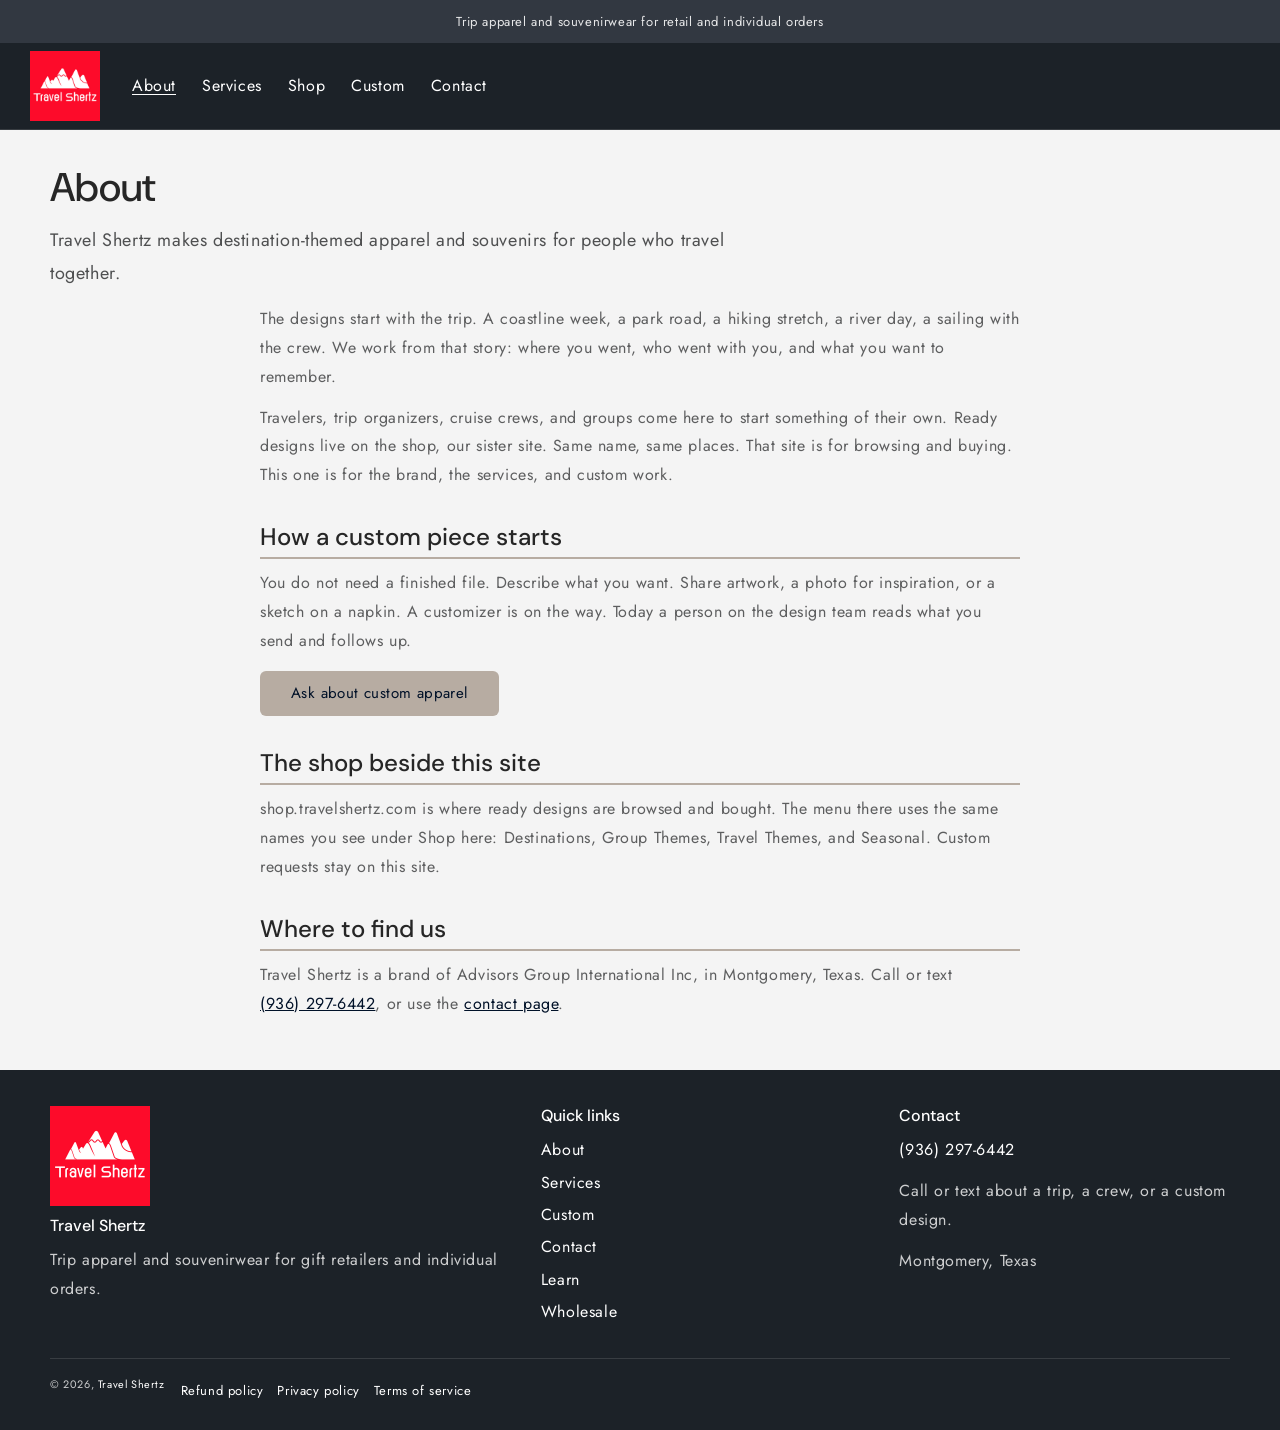
==== about/index.html @ 19f094b3 "Rebuild to Shop" ====
<!DOCTYPE html>
<html lang="en">
<head>
<meta charset="utf-8">
<meta name="viewport" content="width=device-width, initial-scale=1">
<title>About – Travel Shertz</title>
<meta name="description" content="Travel Shertz makes destination-themed apparel and souvenirs for travelers, groups, and cruise crews. Custom design starts here.">

<link rel="canonical" href="https://travelshertz.com/about/">
<meta name="theme-color" content="#1c2228">
<link rel="icon" href="/assets/logo.png">
<link rel="preconnect" href="https://fonts.googleapis.com">
<link rel="preconnect" href="https://fonts.gstatic.com" crossorigin>
<link href="https://fonts.googleapis.com/css2?family=DM+Sans:ital,opsz,wght@0,9..40,500;0,9..40,600&family=Jost:ital,wght@0,400;0,500;0,700;1,400&display=swap" rel="stylesheet">
<link rel="stylesheet" href="/assets/site.css">

<script>document.documentElement.classList.add("js")</script>
</head>
<body>
<a class="skip" href="#main">Skip to content</a>
<div class="announce"><p>Trip apparel and souvenirwear for retail and individual orders</p></div>
<header class="site-header">
  <div class="header-bar">
    <button class="nav-toggle" type="button" data-nav-toggle aria-expanded="false" aria-controls="nav">
      <span class="visually-hidden">Menu</span>
      <svg class="icon-open" xmlns="http://www.w3.org/2000/svg" fill="none" viewBox="0 0 18 16" aria-hidden="true"><path fill="currentColor" d="M1 .5a.5.5 0 1 0 0 1h15.71a.5.5 0 0 0 0-1zM.5 8a.5.5 0 0 1 .5-.5h15.71a.5.5 0 0 1 0 1H1A.5.5 0 0 1 .5 8m0 7a.5.5 0 0 1 .5-.5h15.71a.5.5 0 0 1 0 1H1a.5.5 0 0 1-.5-.5"/></svg>
      <svg class="icon-close" xmlns="http://www.w3.org/2000/svg" fill="none" viewBox="0 0 18 17" aria-hidden="true"><path fill="currentColor" d="M.865 15.978a.5.5 0 0 0 .707.707l7.433-7.431 7.579 7.282a.501.501 0 0 0 .846-.37.5.5 0 0 0-.153-.351L9.712 8.546l7.417-7.416a.5.5 0 1 0-.707-.708L8.991 7.853 1.413.573a.5.5 0 1 0-.693.72l7.563 7.268z"/></svg>
    </button>
    <a class="logo" href="/"><img src="/assets/logo.png" alt="Travel Shertz" width="70" height="70"></a>
    <span class="header-spacer" aria-hidden="true"></span>
    <nav id="nav" class="nav" data-nav aria-label="Primary">
      <ul class="primary">
        <li><a class="top" href="/about/" aria-current="page">About</a></li>
        <li><a class="top" href="/services/">Services</a></li>
        <li class="has-sub" data-sub>
          <div class="shop-line">
            <a class="top" href="https://shop.travelshertz.com">Shop</a>
            <button class="sub-toggle" type="button" data-sub-toggle aria-expanded="false" aria-label="Show shop topics"><svg viewBox="0 0 10 6" aria-hidden="true"><path fill="currentColor" d="M9.354.646a.5.5 0 0 0-.708 0L5 4.293 1.354.646a.5.5 0 0 0-.708.708l4 4a.5.5 0 0 0 .708 0l4-4a.5.5 0 0 0 0-.708"/></svg></button>
          </div>
          <div class="sub">
            <div><p class="sub-label">Destinations</p><ul><li><a href="https://shop.travelshertz.com/collections/usa-souvenir-designs">US States</a></li>
<li><a href="https://shop.travelshertz.com/collections/alaska-souvenir-designs">Alaska</a></li>
<li><a href="https://shop.travelshertz.com/collections/utah-souvenir-designs">Utah</a></li>
<li><a href="https://shop.travelshertz.com/collections/texas-souvenir-designs">Texas</a></li>
<li><a href="https://shop.travelshertz.com/collections/maine-souvenir-designs">Maine</a></li>
<li><a href="https://shop.travelshertz.com/collections/us-national-park-souvenir-designs">US National Parks</a></li></ul></div>
<div><p class="sub-label">Group Themes</p><ul><li><a href="https://shop.travelshertz.com/collections/group-coordination">Group Coordination</a></li>
<li><a href="https://shop.travelshertz.com/collections/cruise-crews">Cruise Crews</a></li></ul></div>
<div><p class="sub-label">Travel Themes</p><ul><li><a href="https://shop.travelshertz.com/collections/beach-themes">Beach Themes</a></li>
<li><a href="https://shop.travelshertz.com/collections/hiking-adventures">Hiking Adventures</a></li>
<li><a href="https://shop.travelshertz.com/collections/rafting">Rafting</a></li>
<li><a href="https://shop.travelshertz.com/collections/wanderlust">Wanderlust</a></li></ul></div>
<div class="sub-single"><ul><li><a href="https://shop.travelshertz.com/collections/holiday-designs">Seasonal</a></li></ul></div>
          </div>
        </li>
        <li><a class="top" href="/custom/">Custom</a></li>
        <li><a class="top" href="/contact/">Contact</a></li>
      </ul>
    </nav>
  </div>
</header>
<main id="main">
<div class="page-width page-intro">
  <h1>About</h1>
  <p class="lede">Travel Shertz makes destination-themed apparel and souvenirs for people who travel together.</p>
</div>
<div class="page-width prose">
  <p>The designs start with the trip. A coastline week, a park road, a hiking stretch, a river day, a sailing with the crew. We work from that story: where you went, who went with you, and what you want to remember.</p>
  <p>Travelers, trip organizers, cruise crews, and groups come here to start something of their own. Ready designs live on the shop, our sister site. Same name, same places. That site is for browsing and buying. This one is for the brand, the services, and custom work.</p>
  <h2>How a custom piece starts</h2>
  <p>You do not need a finished file. Describe what you want. Share artwork, a photo for inspiration, or a sketch on a napkin. A customizer is on the way. Today a person on the design team reads what you send and follows up.</p>
  <p><a class="btn" href="/custom/">Ask about custom apparel</a></p>
  <h2>The shop beside this site</h2>
  <p>shop.travelshertz.com is where ready designs are browsed and bought. The menu there uses the same names you see under Shop here: Destinations, Group Themes, Travel Themes, and Seasonal. Custom requests stay on this site.</p>
  <h2>Where to find us</h2>
  <p>Travel Shertz is a brand of Advisors Group International Inc, in Montgomery, Texas. Call or text <a href="tel:+19362976442">(936) 297-6442</a>, or use the <a href="/contact/">contact page</a>.</p>
</div>
</main>
<footer class="footer">
  <div class="page-width">
    <div class="footer-grid">
      <div>
        <img class="footer-logo" src="/assets/logo.png" alt="" width="100" height="100">
        <h2>Travel Shertz</h2>
        <p>Trip apparel and souvenirwear for gift retailers and individual orders.</p>
      </div>
      <div>
        <h2>Quick links</h2>
        <ul>
          <li><a href="/about/" aria-current="page">About</a></li>
          <li><a href="/services/">Services</a></li>
          <li><a href="/custom/">Custom</a></li>
          <li><a href="/contact/">Contact</a></li>
          <li><a href="/learn/">Learn</a></li>
          <li><a href="https://shop.travelshertz.com/pages/wholesale">Wholesale</a></li>
        </ul>
      </div>
      <div>
        <h2>Contact</h2>
        <p><a href="tel:+19362976442">(936) 297-6442</a></p>
        <p>Call or text about a trip, a crew, or a custom design.</p>
        <p>Montgomery, Texas</p>
      </div>
    </div>
    <div class="footer-base">
      <small>&copy; 2026, <a href="/">Travel Shertz</a></small>
      <ul>
        <li><a href="https://shop.travelshertz.com/policies/refund-policy">Refund policy</a></li>
        <li><a href="/privacy.html">Privacy policy</a></li>
        <li><a href="/terms.html">Terms of service</a></li>
      </ul>
    </div>
  </div>
</footer>
<script src="/assets/site.js"></script>
</body>
</html>
---- assets/site.css ----
/* Visual system matched to shop.travelshertz.com: Jost body, DM Sans headings, charcoal header, taupe buttons. */
:root {
  --bg: #f4f4f4;
  --paper: #ffffff;
  --ink: #2b2c2d;
  --strong: #262626;
  --muted: rgba(43, 44, 45, 0.75);
  --link: #001128;
  --header: #1c2228;
  --bar: #323841;
  --taupe: #b7aca2;
  --taupe-deep: #797068;
  --sand: #c2b7ac;
  --line: rgba(43, 44, 45, 0.16);
  --radius: 8px;
  --btn: 6px;
  --font: Jost, "Segoe UI", sans-serif;
  --display: "DM Sans", "Segoe UI", sans-serif;
  --page: 120rem;
}

*,
*::before,
*::after { box-sizing: border-box; }

html { font-size: 62.5%; scroll-behavior: smooth; }

body {
  margin: 0;
  min-height: 100%;
  background: var(--bg);
  color: var(--muted);
  font-family: var(--font);
  font-size: 1.6rem;
  font-weight: 400;
  letter-spacing: 0.06rem;
  line-height: 1.8;
}

img { max-width: 100%; height: auto; }

h1, h2, h3, .sub-label {
  font-family: var(--display);
  font-weight: 500;
  letter-spacing: 0;
  color: var(--strong);
  line-height: 1.25;
}

h1 { font-size: 3rem; margin: 0 0 1.2rem; }
h2 { font-size: 2.2rem; margin: 0 0 1rem; }
h3 { font-size: 1.7rem; margin: 0 0 0.6rem; }

@media (min-width: 750px) {
  h1 { font-size: 4rem; }
  h2 { font-size: 2.4rem; }
}

p { margin: 0 0 1.2rem; }
a { color: var(--link); }
button, input, select, textarea { font: inherit; letter-spacing: 0.04rem; }

.skip {
  position: absolute;
  left: 1rem;
  top: -8rem;
  background: #fff;
  color: #000;
  padding: 1rem 1.4rem;
  z-index: 80;
  border-radius: var(--btn);
}
.skip:focus { top: 1rem; }

.visually-hidden {
  position: absolute;
  width: 1px;
  height: 1px;
  padding: 0;
  margin: -1px;
  overflow: hidden;
  clip: rect(0, 0, 0, 0);
  white-space: nowrap;
  border: 0;
}

.page-width {
  width: min(var(--page), calc(100% - 3rem));
  margin-inline: auto;
}
@media (min-width: 990px) {
  .page-width { width: min(var(--page), calc(100% - 10rem)); }
}

.announce {
  background: var(--bar);
  color: rgba(255, 255, 255, 0.88);
  text-align: center;
  padding: 1rem 1.5rem;
  font-size: 1.3rem;
}
.announce p { margin: 0; }

.site-header {
  position: sticky;
  top: 0;
  z-index: 50;
  background: var(--header);
  border-bottom: 1px solid rgba(255, 255, 255, 0.12);
}

.header-bar {
  display: grid;
  grid-template-columns: 4.4rem 1fr 4.4rem;
  align-items: center;
  min-height: 7.4rem;
  padding: 0.6rem 1.2rem;
  position: relative;
}

.logo { justify-self: center; display: flex; line-height: 0; text-decoration: none; }
.logo img { width: 70px; height: 70px; }

.nav-toggle {
  display: none;
  width: 4.4rem;
  height: 4.4rem;
  border: 0;
  background: transparent;
  color: #fff;
  padding: 0;
  cursor: pointer;
  align-items: center;
  justify-content: center;
}
.js .nav-toggle { display: inline-flex; }
.nav-toggle svg { width: 1.8rem; height: 1.6rem; }
.nav-toggle .icon-close { display: none; }
.nav-toggle[aria-expanded="true"] .icon-open { display: none; }
.nav-toggle[aria-expanded="true"] .icon-close { display: block; }

.primary, .sub ul, .nouns, .footer ul { list-style: none; margin: 0; padding: 0; }

.primary a.top {
  color: var(--strong);
  text-decoration: none;
  display: flex;
  align-items: center;
  min-height: 4.4rem;
  padding: 0.4rem 2rem;
}
.primary a.top:hover,
.primary a[aria-current="page"] { text-decoration: underline; text-underline-offset: 0.3rem; }

.nav {
  grid-column: 1 / -1;
  background: var(--bg);
  color: var(--ink);
}
.js .nav { display: none; }
.js .nav.is-open {
  display: block;
  position: absolute;
  left: 0;
  right: 0;
  top: 100%;
  max-height: calc(100vh - 8rem);
  overflow: auto;
  box-shadow: 0 8px 20px rgba(0, 17, 40, 0.12);
  border-top: 1px solid var(--line);
}

.shop-line { display: flex; align-items: center; justify-content: space-between; }
.shop-line .top { flex: 1; }
.sub-toggle {
  display: none;
  width: 4.4rem;
  height: 4.4rem;
  margin-right: 0.6rem;
  border: 0;
  background: transparent;
  color: var(--strong);
  cursor: pointer;
}
.js .sub-toggle { display: inline-flex; align-items: center; justify-content: center; }
.sub-toggle svg { width: 1rem; height: 0.6rem; }
.sub-toggle[aria-expanded="true"] svg { transform: rotate(180deg); }

.sub { padding: 0 2rem 1.4rem 3.2rem; }
.js .sub { display: none; }
.js .has-sub.is-open .sub { display: block; }
.sub-label {
  margin: 1rem 0 0.4rem;
  font-size: 1.4rem;
}
.sub-single { padding-top: 1rem; }
.sub-single a { font-family: var(--display); font-weight: 500; color: var(--strong); }
.sub a {
  display: block;
  color: var(--ink);
  text-decoration: none;
  padding: 0.45rem 0;
  font-size: 1.5rem;
}
.sub a:hover { text-decoration: underline; text-underline-offset: 0.25rem; }

@media (min-width: 990px) {
  .header-bar {
    display: flex;
    gap: 1.2rem;
    padding: 0.8rem 3rem;
  }
  .header-spacer, .nav-toggle, .sub-toggle { display: none !important; }
  .logo { justify-self: auto; margin-right: 0.8rem; }
  .nav, .js .nav {
    display: block;
    position: static;
    background: transparent;
    max-height: none;
    overflow: visible;
    box-shadow: none;
    border: 0;
    grid-column: auto;
  }
  .primary { display: flex; align-items: center; gap: 0.2rem; }
  .primary a.top {
    color: #fff;
    padding: 1rem 1.2rem;
    min-height: 0;
  }
  .header-bar { position: relative; }
  .has-sub { position: static; }
  .sub, .js .sub {
    display: none;
    position: absolute;
    top: calc(100% - 0.2rem);
    left: 16rem;
    right: auto;
    width: max-content;
    max-width: calc(100vw - 8rem);
    padding: 2rem 2.2rem 2.2rem;
    background: var(--bg);
    border-radius: var(--radius);
    box-shadow: 0 4px 16px rgba(0, 17, 40, 0.12);
    grid-template-columns: max-content max-content max-content max-content;
    gap: 1.6rem 3.2rem;
    z-index: 60;
  }
  .has-sub:hover .sub,
  .has-sub:focus-within .sub,
  .js .has-sub:hover .sub,
  .js .has-sub:focus-within .sub { display: grid; }
  .sub-label { margin-top: 0; color: var(--strong); }
  .sub-single { padding-top: 0; }
  .sub-single a { padding-top: 0; }
  .sub a { color: rgba(43, 44, 45, 0.9); padding: 0.35rem 0; }
}

.hero {
  position: relative;
  display: flex;
  align-items: center;
  min-height: 34rem;
  background: var(--header);
  overflow: hidden;
}
@media (min-width: 750px) {
  .hero { min-height: 56rem; }
}
.hero-media, .hero-shade { position: absolute; inset: 0; width: 100%; height: 100%; }
.hero-media { object-fit: cover; }
.hero-shade { background: #323841; opacity: 0.4; }
.hero-inner { position: relative; z-index: 1; padding: 3rem 0; width: min(var(--page), calc(100% - 3rem)); margin-inline: auto; }
@media (min-width: 990px) {
  .hero-inner { width: min(var(--page), calc(100% - 10rem)); }
}
.hero-box {
  background: var(--bar);
  color: rgba(255, 255, 255, 0.88);
  border-radius: var(--radius);
  padding: 2.6rem 2rem;
  max-width: 62rem;
}
@media (min-width: 750px) {
  .hero-box { padding: 4rem 3.5rem; }
}
.hero-box h1 { color: #fff; margin-bottom: 1.4rem; }
.hero-box p { margin: 0; font-size: 1.6rem; }
.hero-actions { display: flex; flex-wrap: wrap; gap: 1rem; margin-top: 2.2rem; }
@media (max-width: 749px) {
  .hero-inner { text-align: center; }
  .hero-box { margin-inline: auto; max-width: 100%; }
  .hero-actions { flex-direction: column; align-items: stretch; }
  .hero-actions .btn { width: 100%; }
}

.btn {
  display: inline-flex;
  align-items: center;
  justify-content: center;
  min-height: 4.5rem;
  padding: 0 3rem;
  border-radius: var(--btn);
  border: 1px solid transparent;
  background: var(--taupe);
  color: var(--strong);
  text-decoration: none;
  cursor: pointer;
  font-size: 1.5rem;
  letter-spacing: 0.04rem;
}
.btn:hover { background: #a89d93; text-decoration: none; }
.btn-secondary {
  background: transparent;
  color: #fff;
  border-color: rgba(255, 255, 255, 0.85);
}
.btn-secondary:hover { background: rgba(255, 255, 255, 0.08); }
.btn-line {
  background: transparent;
  color: var(--strong);
  border-color: rgba(38, 38, 38, 0.45);
}
.btn-line:hover { background: rgba(38, 38, 38, 0.05); }
.band-sand .btn { background: #fdfdfd; color: var(--strong); }
.band-sand .btn:hover { background: #fff; }
.band-dark .btn { background: #fff; color: #001128; }
.band-dark .btn:hover { background: #f4f4f4; }

.section { padding: 3.6rem 0 4.2rem; }
@media (min-width: 750px) {
  .section { padding: 4.8rem 0 5.6rem; }
}
.section-head { max-width: 72rem; margin-bottom: 2.2rem; }
.section-head h2, .section-head p:last-child { margin-bottom: 0; }
.section-head p { margin-top: 0.8rem; }

.cards { display: grid; gap: 1.2rem; grid-template-columns: minmax(0, 1fr); }
@media (min-width: 750px) {
  .cards.cols-2 { grid-template-columns: repeat(2, minmax(0, 1fr)); }
  .cards.cols-3 { grid-template-columns: repeat(3, minmax(0, 1fr)); }
  .cards.cols-4 { grid-template-columns: repeat(2, minmax(0, 1fr)); }
}
@media (min-width: 990px) {
  .cards.cols-4 { grid-template-columns: repeat(4, minmax(0, 1fr)); }
}

.card, .text-card {
  background: var(--paper);
  border-radius: var(--radius);
  color: var(--muted);
  overflow: hidden;
}
a.card, a.text-card { display: flex; flex-direction: column; height: 100%; text-decoration: none; color: var(--muted); }
a.card:hover h3, a.text-card:hover h3 { text-decoration: underline; text-underline-offset: 0.3rem; }
.card img { width: 100%; max-width: 100%; aspect-ratio: 1; object-fit: cover; background: #fff; display: block; }
.card-body, .text-card { padding: 1.5rem 1.6rem 1.7rem; }
.text-card h3, .card h3 { color: var(--strong); }
.card p, .text-card p { margin: 0; font-size: 1.5rem; }
.card .more, .text-card .more { display: inline-block; margin-top: 0.8rem; color: var(--link); font-size: 1.4rem; }

.band-sand { background: var(--sand); color: rgba(38, 38, 38, 0.82); }
.band-sand h2, .band-sand h3 { color: var(--strong); }
.band-dark { background: var(--header); color: rgba(255, 255, 255, 0.82); }
.band-dark h2, .band-dark h3 { color: #fff; }
.band-dark .section-head p { color: rgba(255, 255, 255, 0.82); }

.nouns { display: flex; flex-wrap: wrap; gap: 0.8rem; margin-top: 1.8rem; }
.nouns a {
  display: inline-flex;
  align-items: center;
  min-height: 4rem;
  padding: 0.4rem 1.2rem;
  border-radius: var(--btn);
  background: var(--bar);
  color: #fff;
  text-decoration: none;
  font-size: 1.4rem;
}
.nouns a:hover { text-decoration: underline; text-underline-offset: 0.25rem; }
.band-light .nouns a, .prose .nouns a { background: #fff; color: var(--strong); border: 1px solid var(--line); }

.split {
  display: grid;
  gap: 2rem;
}
@media (min-width: 750px) {
  .split { grid-template-columns: 1.15fr 0.85fr; align-items: start; }
}

.page-intro { padding: 3.2rem 0 0.4rem; }
.page-intro .lede { max-width: 74rem; font-size: 1.8rem; color: rgba(43, 44, 45, 0.82); }

.prose { max-width: 76rem; padding-bottom: 4rem; }
.prose h2 { margin-top: 3.2rem; padding-bottom: 0.5rem; border-bottom: 2px solid var(--taupe); }
.prose ul { margin: 0 0 1.4rem; padding-left: 1.8rem; }
.prose li { margin: 0.4rem 0; }
.prose a { color: var(--link); }

.note {
  background: #fff;
  border-radius: var(--radius);
  padding: 1.6rem 1.8rem;
  margin: 0 0 2rem;
}
.note h2 { margin: 0 0 0.8rem; padding: 0; border: 0; font-size: 2rem; }
.prose .btn { margin-top: 0.4rem; }
.band-sand .note { background: rgba(255, 255, 255, 0.45); }

.form { display: grid; gap: 1.4rem; max-width: 64rem; }
.form label { display: block; color: var(--strong); font-weight: 500; font-size: 1.4rem; margin-bottom: 0.45rem; }
.hint { display: block; margin-top: 0.4rem; font-size: 1.3rem; font-weight: 400; color: var(--muted); }
input[type="text"], input[type="email"], input[type="tel"], input[type="url"], input:not([type]), select, textarea {
  width: 100%;
  color: var(--strong);
  background: #fff;
  border: 1px solid rgba(43, 44, 45, 0.55);
  border-radius: var(--btn);
  padding: 1.2rem 1.4rem;
}
a[href^="tel:"] { white-space: nowrap; }
textarea { min-height: 14rem; resize: vertical; }
input:focus, select:focus, textarea:focus { outline: 2px solid var(--taupe-deep); outline-offset: 1px; }
.optin {
  display: flex;
  gap: 1rem;
  align-items: flex-start;
  background: #fff;
  border: 1px solid var(--line);
  border-radius: var(--radius);
  padding: 1.2rem 1.3rem;
}
.optin input { width: auto; margin-top: 0.45rem; }
.optin span { font-size: 1.3rem; letter-spacing: 0.02rem; line-height: 1.55; font-weight: 400; color: var(--muted); }
.optin a { color: var(--link); }
input.hp { position: absolute; left: -10000px; top: auto; width: 1px; height: 1px; overflow: hidden; padding: 0; border: 0; }
.status { min-height: 1.6em; color: var(--strong); font-size: 1.5rem; }
.actions-row { display: flex; flex-wrap: wrap; gap: 1rem; align-items: center; }

.footer {
  background: var(--header);
  color: rgba(255, 255, 255, 0.78);
  padding: 3.6rem 0 2.4rem;
}
.footer a { color: #fff; text-decoration: none; }
.footer a:hover { text-decoration: underline; text-underline-offset: 0.25rem; }
.footer h2 { color: #fff; font-size: 1.6rem; margin: 0 0 1rem; }
.footer-grid { display: grid; gap: 2.8rem; }
@media (min-width: 750px) {
  .footer-grid { grid-template-columns: 1.4fr 1fr 1fr; }
}
.footer-logo { width: 100px; height: 100px; display: block; margin-bottom: 1rem; }
.footer li { margin: 0.35rem 0; }
.footer-base {
  display: flex;
  flex-wrap: wrap;
  gap: 0.8rem 1.6rem;
  margin-top: 2.8rem;
  padding-top: 1.6rem;
  border-top: 1px solid rgba(255, 255, 255, 0.12);
  font-size: 1.3rem;
}
.footer-base ul { display: flex; flex-wrap: wrap; gap: 0.4rem 1.4rem; }

:focus-visible { outline: 2px solid #c2b7ac; outline-offset: 2px; }
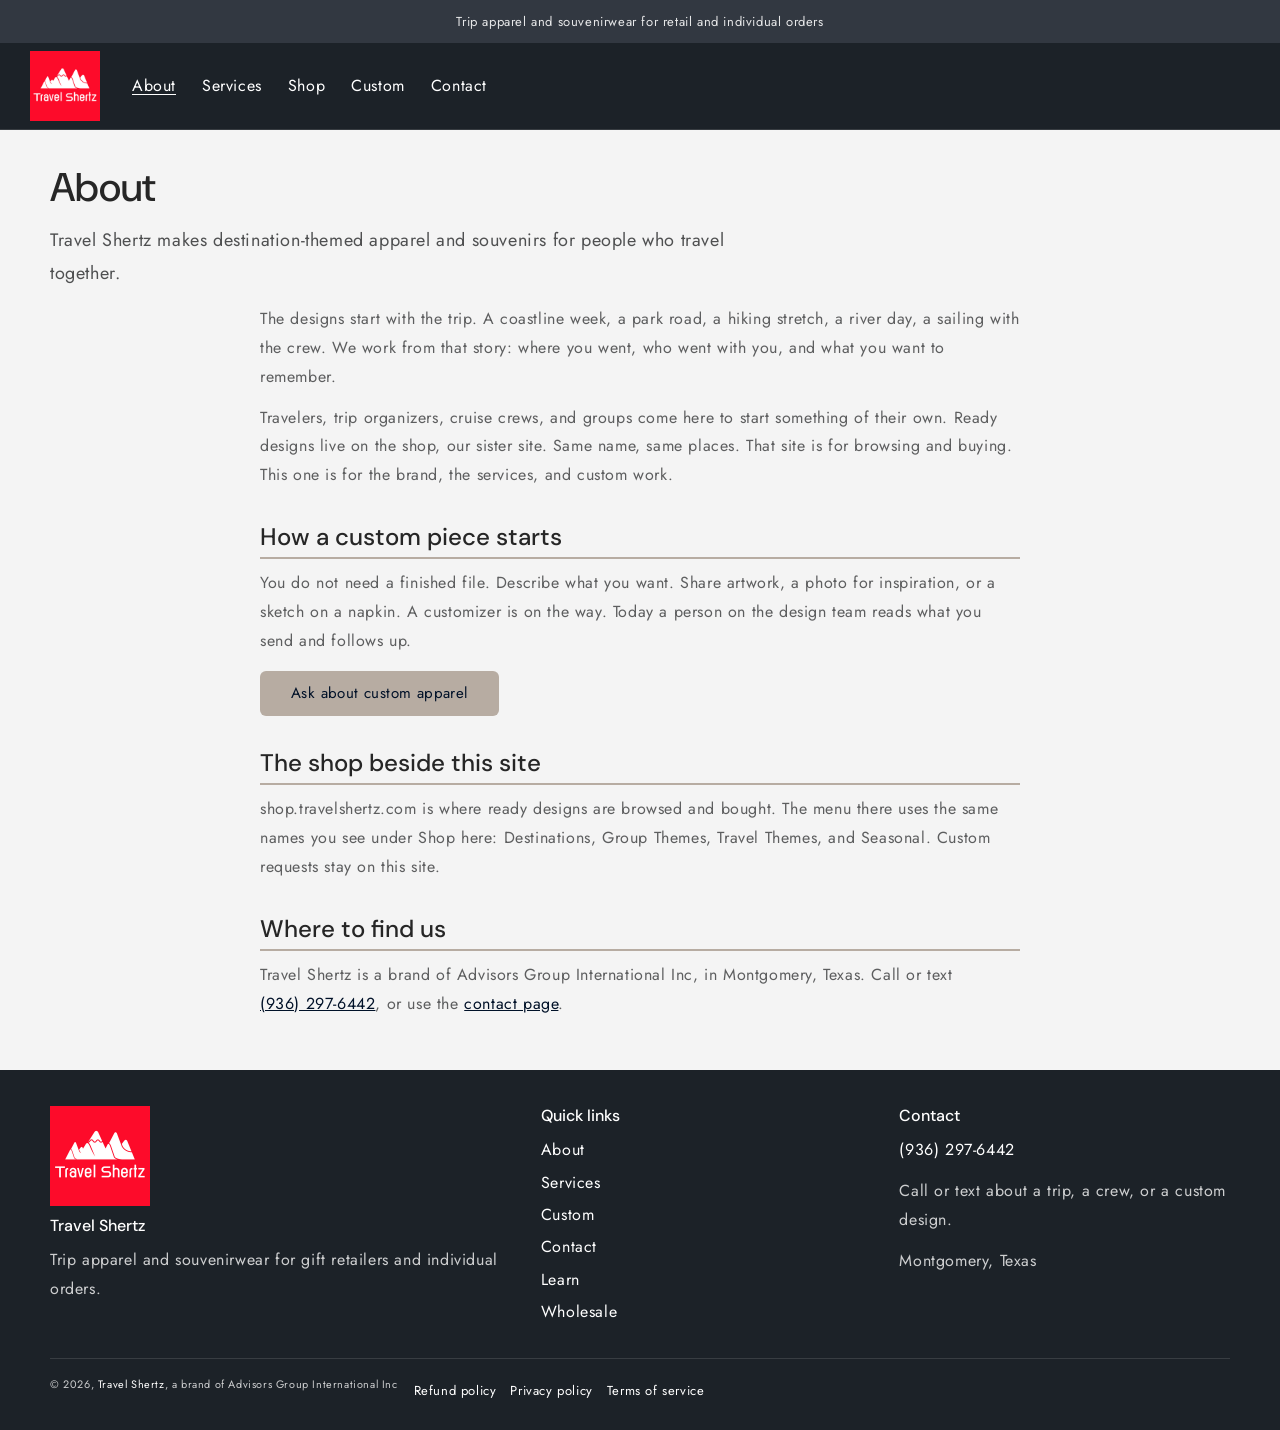
==== commit 25495ae6: "Add AGII brand line to footer and parentOrganization JSON-LD Travel Shertz is a brand of Advisors Gr" ====
--- a/about/index.html
+++ b/about/index.html
@@ -103,7 +103,7 @@
       </div>
     </div>
     <div class="footer-base">
-      <small>&copy; 2026, <a href="/">Travel Shertz</a></small>
+      <small>&copy; 2026, <a href="/">Travel Shertz</a>, a brand of Advisors Group International Inc</small>
       <ul>
         <li><a href="https://shop.travelshertz.com/policies/refund-policy">Refund policy</a></li>
         <li><a href="/privacy.html">Privacy policy</a></li>
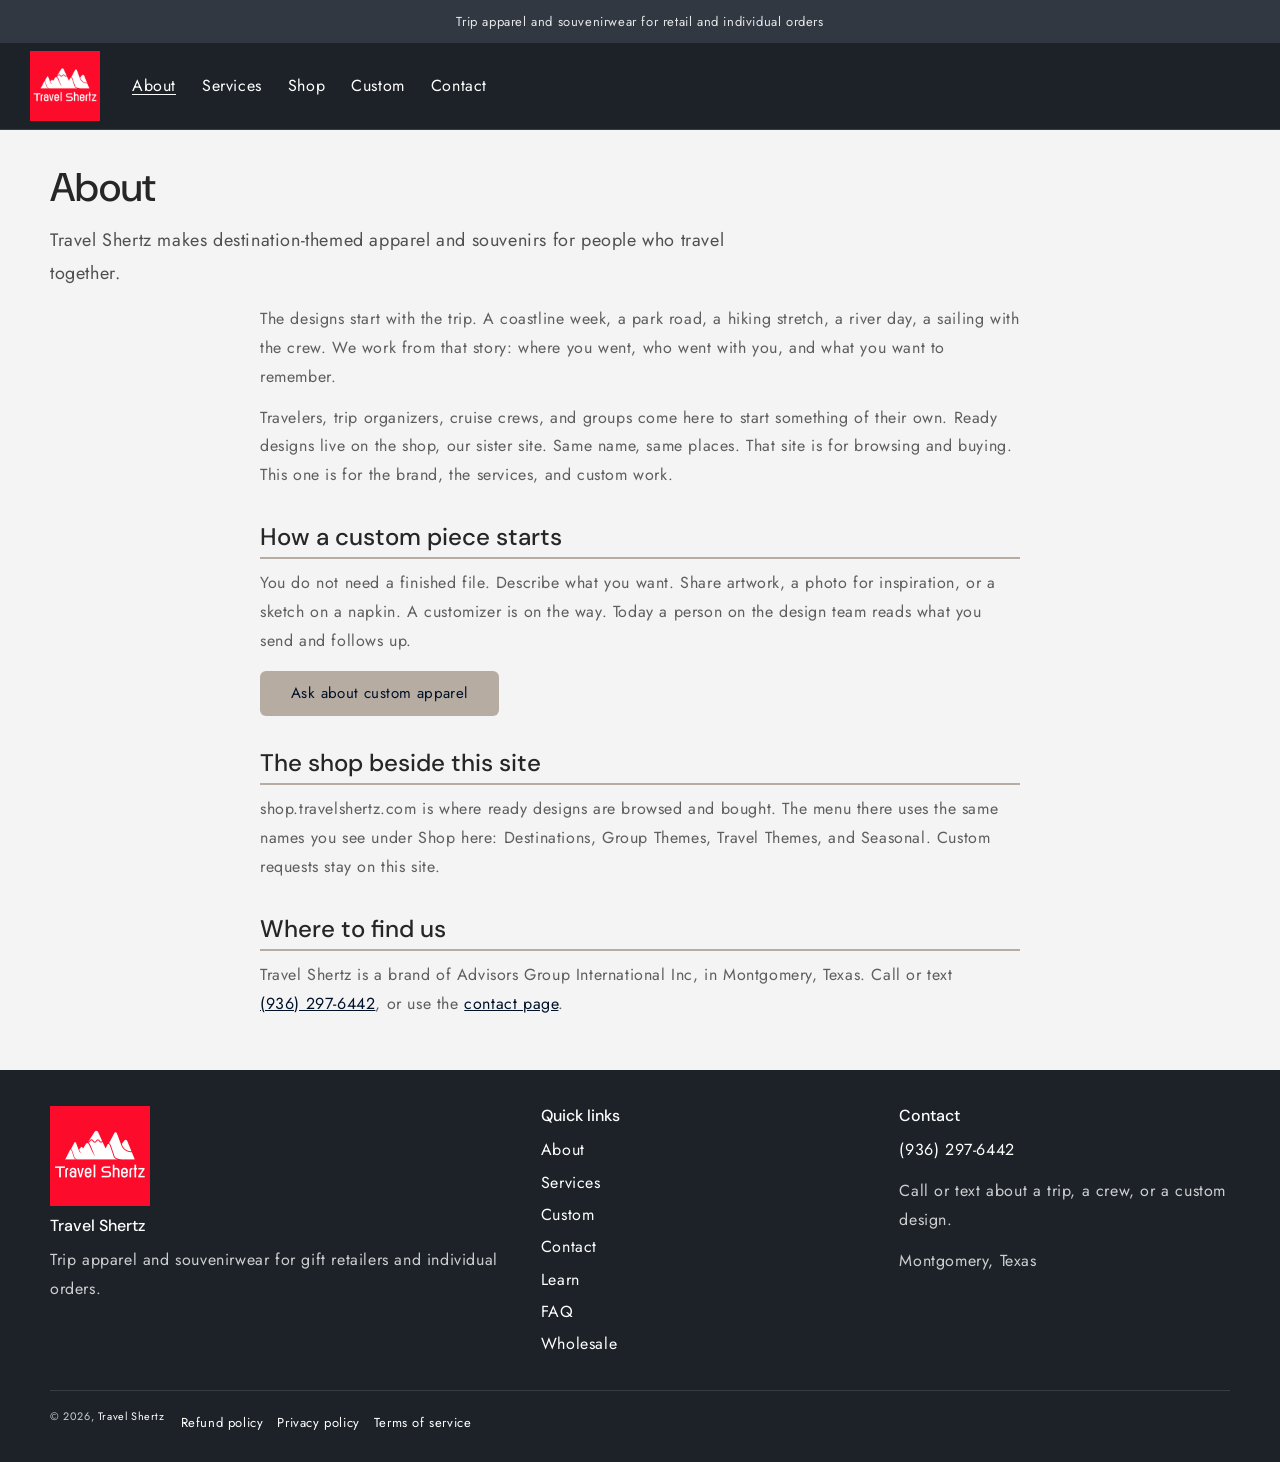
==== commit 5d876369: "feat: add FAQ page from Drafty copy Publish /faq/ in the existing page template with FAQPage JSON-LD" ====
--- a/about/index.html
+++ b/about/index.html
@@ -92,6 +92,7 @@
           <li><a href="/custom/">Custom</a></li>
           <li><a href="/contact/">Contact</a></li>
           <li><a href="/learn/">Learn</a></li>
+          <li><a href="/faq/">FAQ</a></li>
           <li><a href="https://shop.travelshertz.com/pages/wholesale">Wholesale</a></li>
         </ul>
       </div>
@@ -103,7 +104,7 @@
       </div>
     </div>
     <div class="footer-base">
-      <small>&copy; 2026, <a href="/">Travel Shertz</a>, a brand of Advisors Group International Inc</small>
+      <small>&copy; 2026, <a href="/">Travel Shertz</a></small>
       <ul>
         <li><a href="https://shop.travelshertz.com/policies/refund-policy">Refund policy</a></li>
         <li><a href="/privacy.html">Privacy policy</a></li>
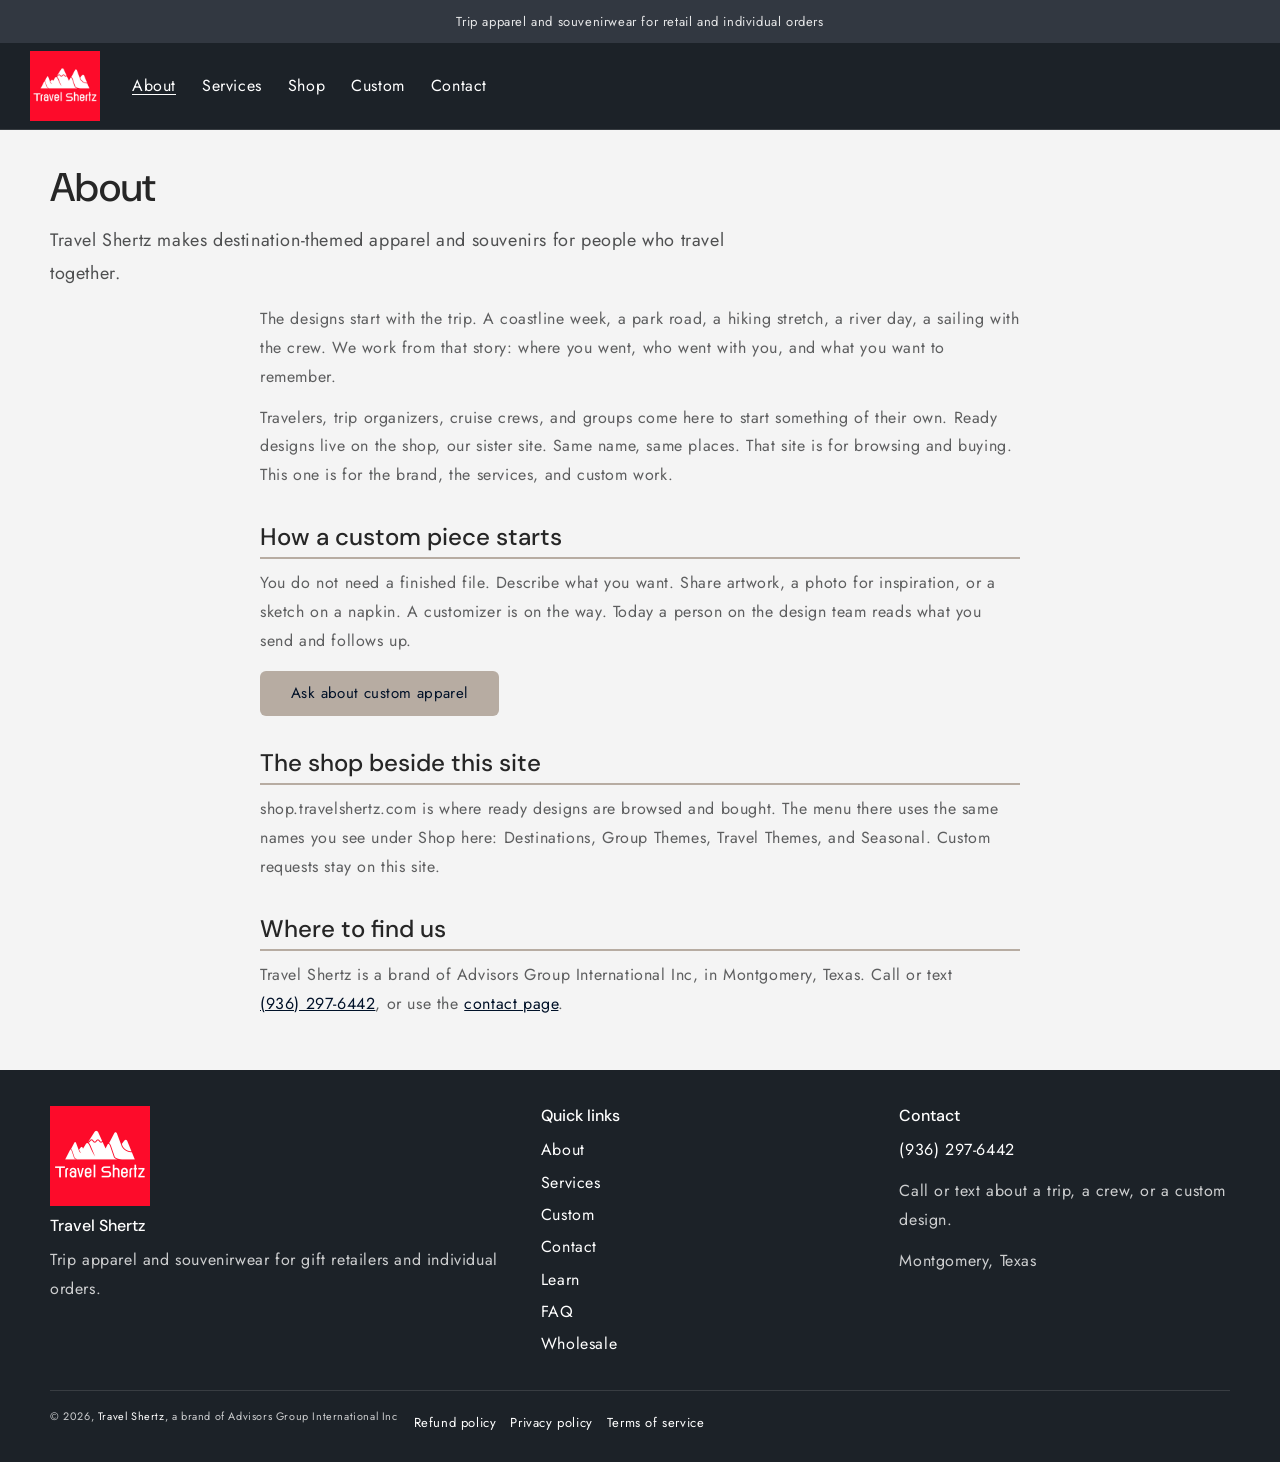
==== commit 9c833587: "Merge pull request #4 from Travel-Shertz/webops/faq-2026-10-11 Add FAQ page at /faq/" ====
--- a/about/index.html
+++ b/about/index.html
@@ -104,7 +104,7 @@
       </div>
     </div>
     <div class="footer-base">
-      <small>&copy; 2026, <a href="/">Travel Shertz</a></small>
+      <small>&copy; 2026, <a href="/">Travel Shertz</a>, a brand of Advisors Group International Inc</small>
       <ul>
         <li><a href="https://shop.travelshertz.com/policies/refund-policy">Refund policy</a></li>
         <li><a href="/privacy.html">Privacy policy</a></li>
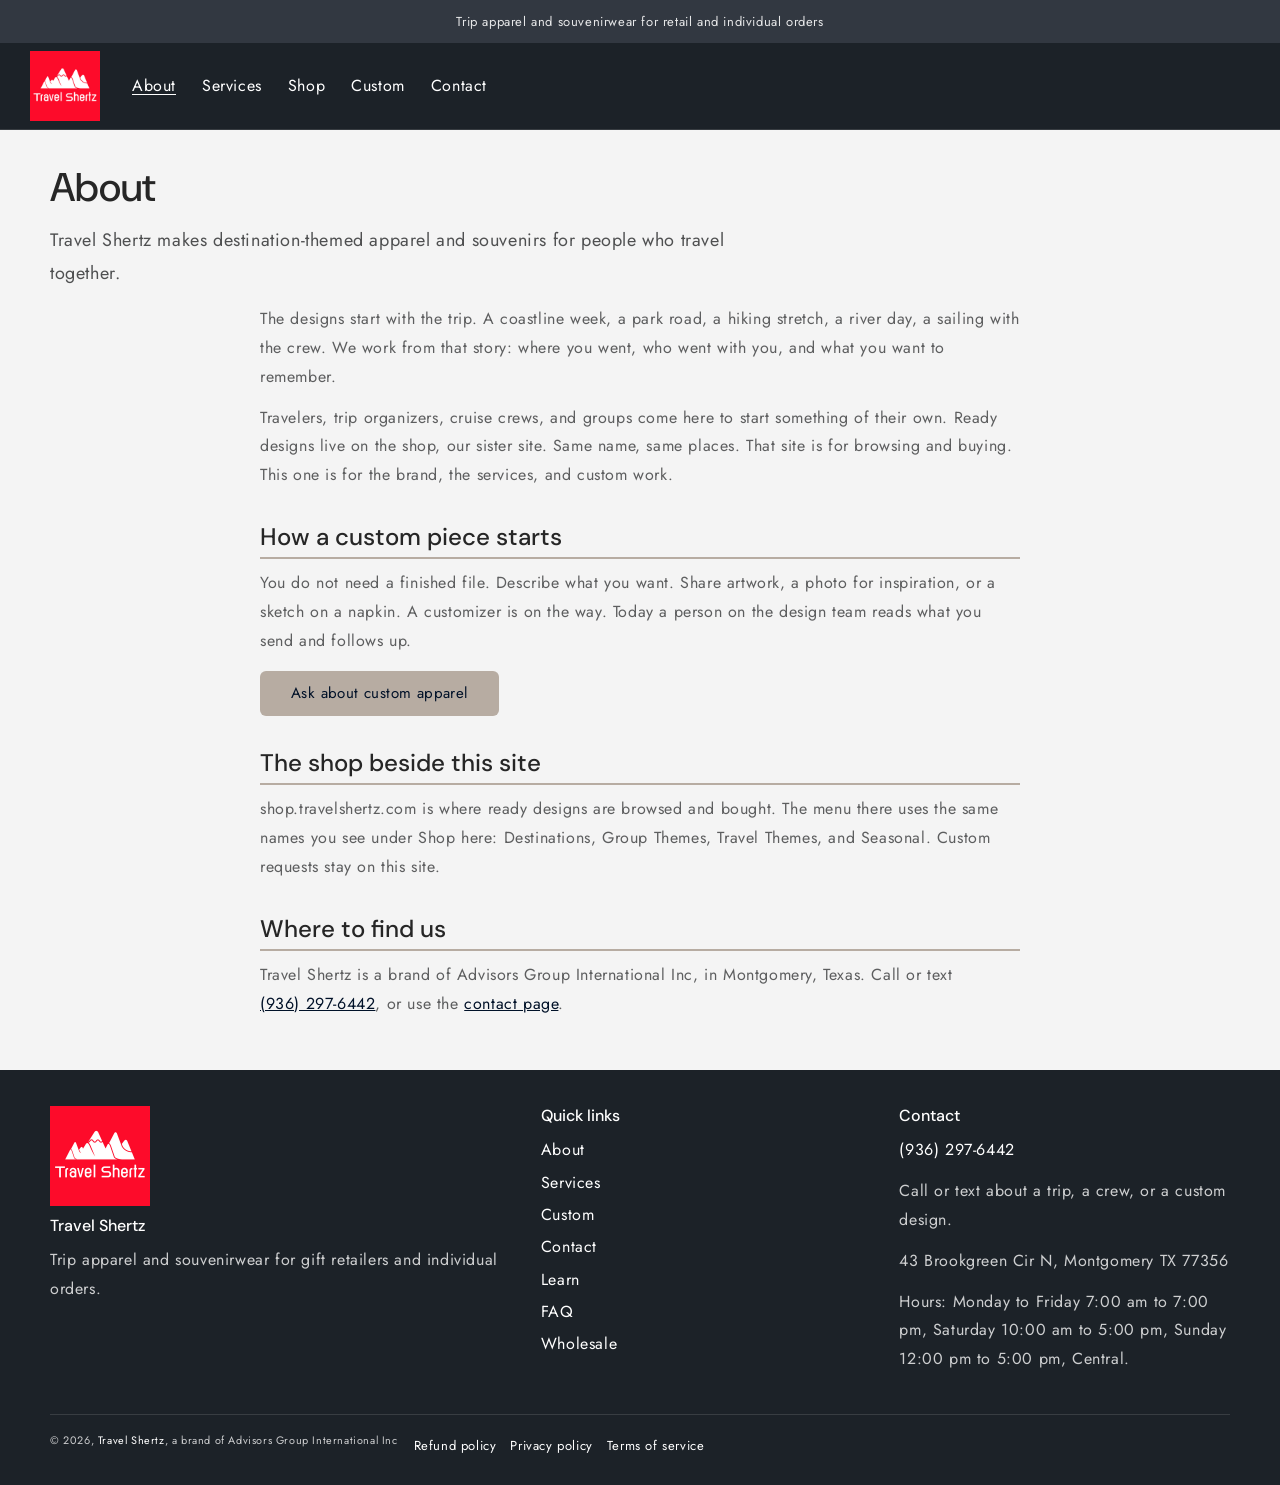
==== commit 4edada9d: "feat: add llms.txt, visible street and hours, and interior JSON-LD Publish machine-readable site fac" ====
--- a/about/index.html
+++ b/about/index.html
@@ -15,6 +15,44 @@
 <link rel="stylesheet" href="/assets/site.css">
 
 <script>document.documentElement.classList.add("js")</script>
+<script type="application/ld+json">
+{
+  "@context": "https://schema.org",
+  "@graph": [
+    {
+      "@type": "WebPage",
+      "@id": "https://travelshertz.com/about/#webpage",
+      "name": "About – Travel Shertz",
+      "url": "https://travelshertz.com/about/",
+      "description": "Travel Shertz makes destination-themed apparel and souvenirs for travelers, groups, and cruise crews. Custom design starts here.",
+      "isPartOf": {
+        "@type": "WebSite",
+        "@id": "https://travelshertz.com/#website",
+        "name": "Travel Shertz",
+        "url": "https://travelshertz.com/"
+      }
+    },
+    {
+      "@type": "BreadcrumbList",
+      "@id": "https://travelshertz.com/about/#breadcrumb",
+      "itemListElement": [
+        {
+          "@type": "ListItem",
+          "position": 1,
+          "name": "Home",
+          "item": "https://travelshertz.com/"
+        },
+        {
+          "@type": "ListItem",
+          "position": 2,
+          "name": "About",
+          "item": "https://travelshertz.com/about/"
+        }
+      ]
+    }
+  ]
+}
+</script>
 </head>
 <body>
 <a class="skip" href="#main">Skip to content</a>
@@ -100,7 +138,8 @@
         <h2>Contact</h2>
         <p><a href="tel:+19362976442">(936) 297-6442</a></p>
         <p>Call or text about a trip, a crew, or a custom design.</p>
-        <p>Montgomery, Texas</p>
+        <p>43 Brookgreen Cir N, Montgomery TX 77356</p>
+        <p>Hours: Monday to Friday 7:00 am to 7:00 pm, Saturday 10:00 am to 5:00 pm, Sunday 12:00 pm to 5:00 pm, Central.</p>
       </div>
     </div>
     <div class="footer-base">
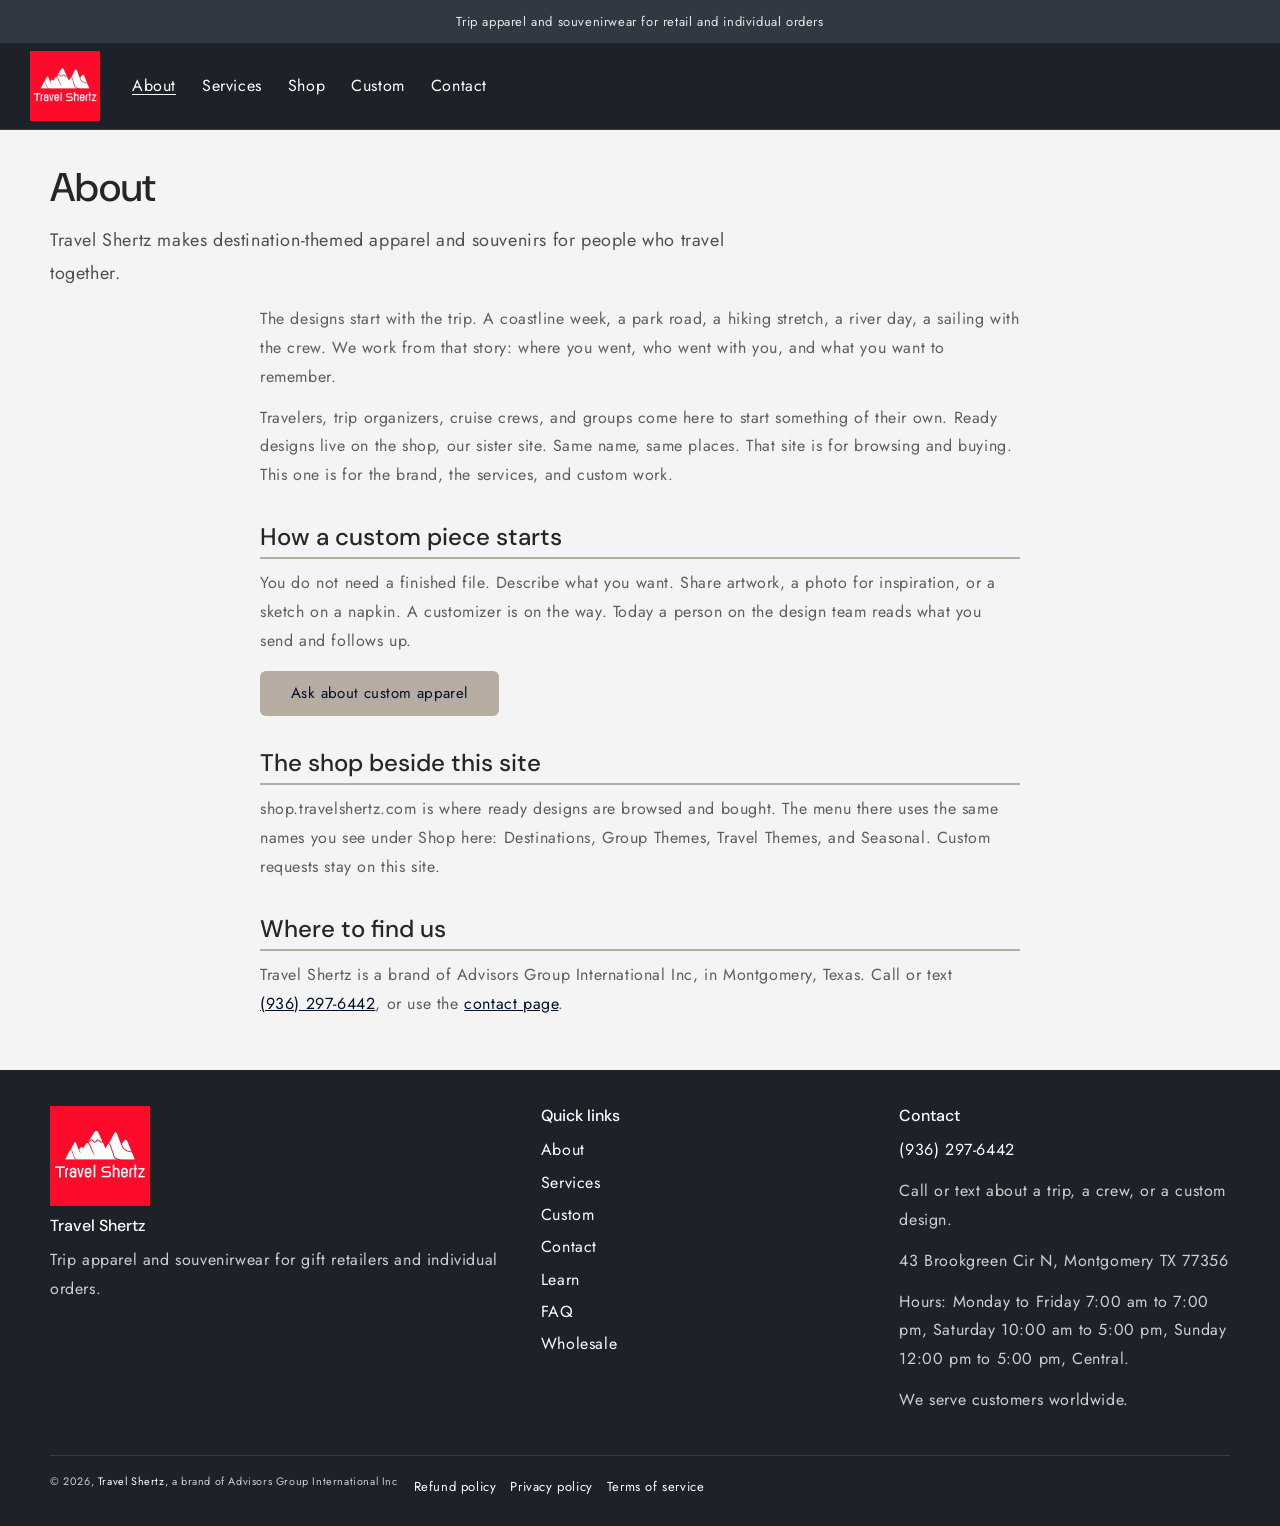
==== commit b586210f: "feat: add worldwide areaServed and footer service-area sentence Add Organization areaServed (Place: " ====
--- a/about/index.html
+++ b/about/index.html
@@ -140,6 +140,7 @@
         <p>Call or text about a trip, a crew, or a custom design.</p>
         <p>43 Brookgreen Cir N, Montgomery TX 77356</p>
         <p>Hours: Monday to Friday 7:00 am to 7:00 pm, Saturday 10:00 am to 5:00 pm, Sunday 12:00 pm to 5:00 pm, Central.</p>
+        <p>We serve customers worldwide.</p>
       </div>
     </div>
     <div class="footer-base">
